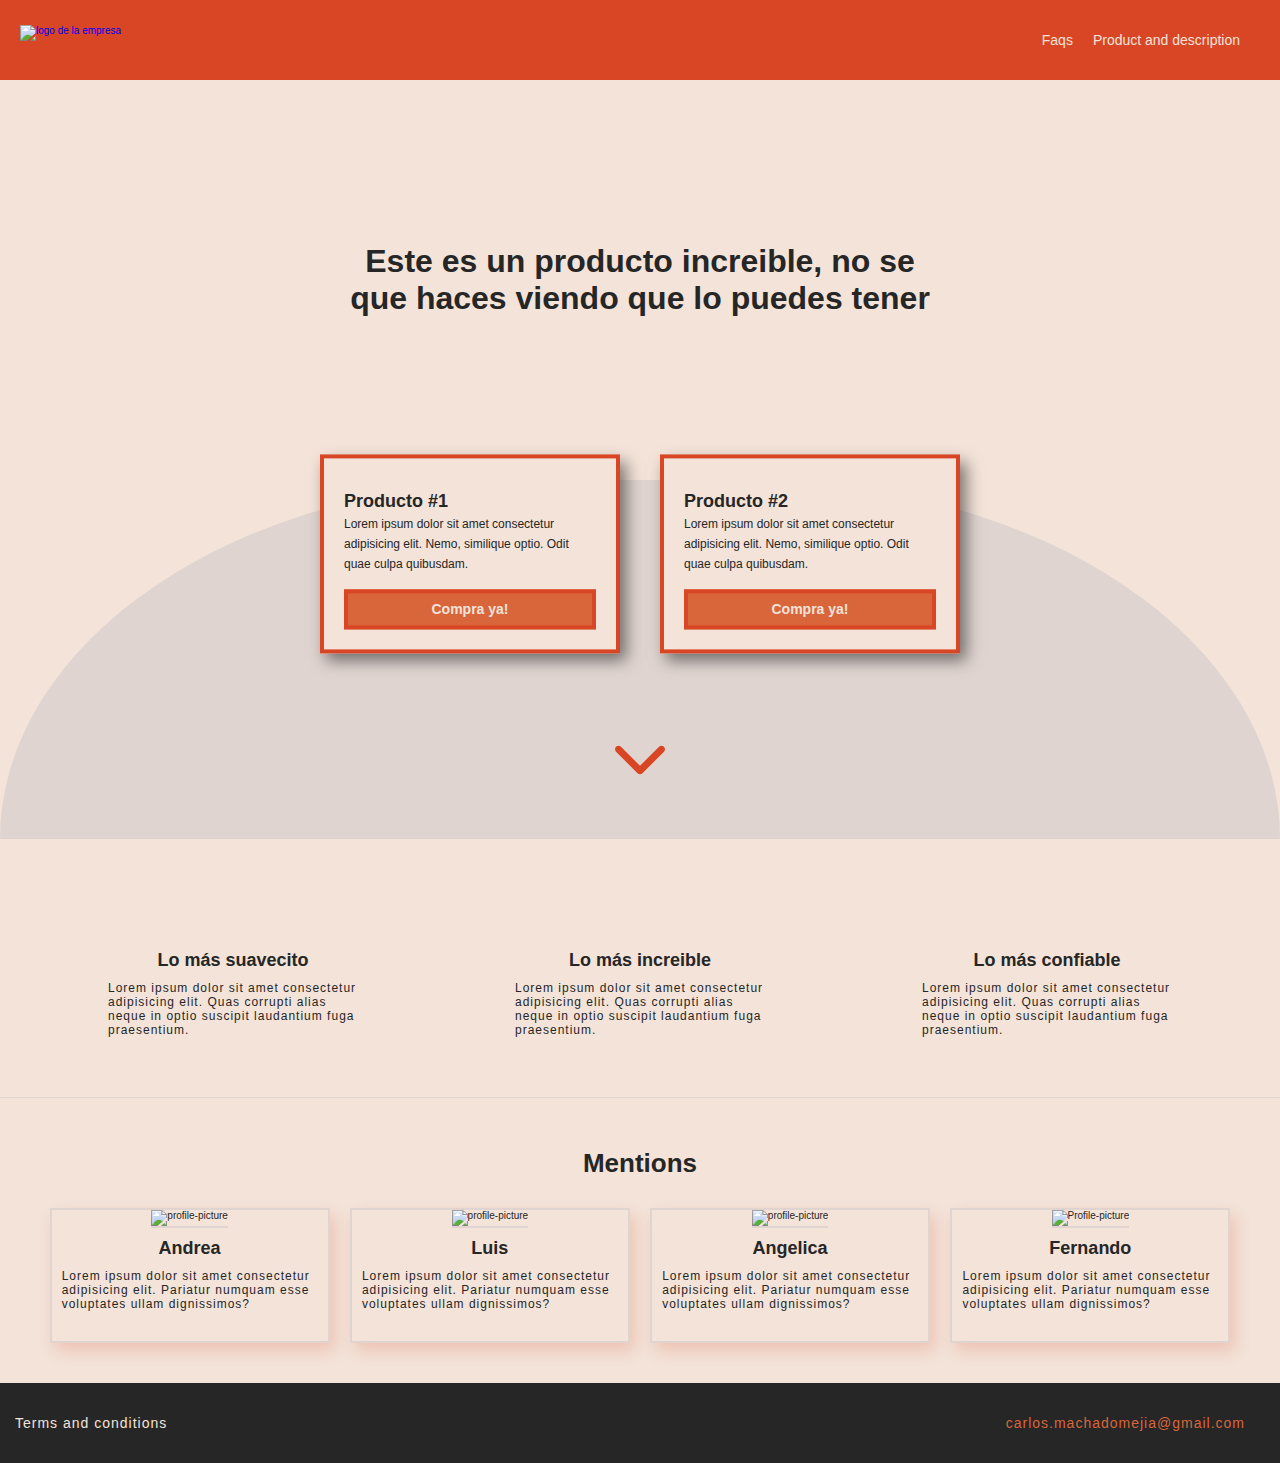
==== index.html @ 88b6fc89 "First comit and initial structure" ====
<!DOCTYPE html>
<html lang="es">
    <head>
        <meta charset="UTF-8">
        <meta http-equiv="X-UA-Compatible" content="IE=edge" />
        <meta name="viewport" content="width=device-width, initial-scale=1.0" />

        <link rel="stylesheet" href="./style/home-main.css" />
        <link rel="stylesheet" href="/style/general-grid.css">
        <link rel="stylesheet" href="/style/general-layout.css" />
        <title>Brand-Home</title>
    </head>
    <body>
        <!-- Aquí empieza el header -->
        <header class="header">
            <nav class="navbar-container">
                <figure class="navbar-container__logo-container">
                    <a href="/index.html" class="logo-link"><img src="https://static.platzi.com/media/tmp/class-files/git/Desarrollo_web/Desarrollo_web-c9/images/logo.png" alt="logo de la empresa" /></a>
                </figure>

                <section class="navbar-container__menu-container">
                    <a href="#" class="icon-container"><span></span></a>
                    <input type="checkbox">
                                        
                    <ul class="links-container">
                        <li><a href="#">Faqs</a></li>
                        <li><a href="/product.html" target="_blank">Product and description</a></li>
                    </ul>
                </section>
            </nav>
        </header>
        <!-- Aquí acaba el header -->


        <!-- Aquí empieza el main -->
        <main class="home-main">
            <section class="title-section">
                <h1 class="title">Este es un producto increible, no se que haces viendo que lo puedes tener</h1>
            </section>

            <section class="cards-section">

                <div class="products-container">
                    <article class="product">
                        <figure class="image-container">
                            <img src="https://static.platzi.com/media/tmp/class-files/git/Desarrollo_web/Desarrollo_web-c11/images/box2.png" alt="">
                        </figure>
                        <div>
                            <h2>Producto #1</h2>
                            <p>Lorem ipsum dolor sit amet consectetur adipisicing elit. Nemo, similique optio. Odit quae culpa quibusdam.</p>
                            <a href="/formulario.html"><button>Compra ya!</button></a>
                        </div>
                    </article>
    
                    <article class="product">
                        <figure class="image-container">
                            <img src="https://static.platzi.com/media/tmp/class-files/git/Desarrollo_web/Desarrollo_web-c11/images/box1.png" alt="">
                        </figure>
                        <div>
                            <h2>Producto #2</h2>
                            <p>Lorem ipsum dolor sit amet consectetur adipisicing elit. Nemo, similique optio. Odit quae culpa quibusdam.</p>
                            <a href="/formulario.html"><button>Compra ya!</button></a>
                        </div>
                    </article>                    
                </div>  
                
                <a href="#benefits" class="arrow-down"><span></span></a>
            </section>

            <section class="benefits-section" id="benefits">
                <div class="benefits-container">
                    <article class="benefits-container__benefit">
                        <figure class="benefits-container__benefit--image">
                            <img src="https://image.flaticon.com/icons/png/512/3629/3629088.png" alt="">
                        </figure>
                        <div class="benefits-container__benefit--description">
                            <h1>Lo m&aacute;s suavecito</h1>
                            <p>Lorem ipsum dolor sit amet consectetur adipisicing elit. Quas corrupti alias neque in optio suscipit laudantium fuga praesentium.</p>
                        </div>
                    </article>

                    <article class="benefits-container__benefit">
                        <figure class="benefits-container__benefit--image">
                            <img src="https://image.flaticon.com/icons/png/512/3770/3770584.png" alt="">
                        </figure>
                        <div class="benefits-container__benefit--description">
                            <h1>Lo m&aacute;s increible</h1>
                            <p>Lorem ipsum dolor sit amet consectetur adipisicing elit. Quas corrupti alias neque in optio suscipit laudantium fuga praesentium.</p>
                        </div>
                    </article>
        
                    <article class="benefits-container__benefit">
                        <figure class="benefits-container__benefit--image">
                            <img src="https://image.flaticon.com/icons/png/512/4379/4379613.png" alt="">
                        </figure>
                        <div class="benefits-container__benefit--description">
                            <h1>Lo m&aacute;s confiable</h1>
                            <p>Lorem ipsum dolor sit amet consectetur adipisicing elit. Quas corrupti alias neque in optio suscipit laudantium fuga praesentium.</p>
                        </div>
                    </article>
                </div>
            </section>
            
            <section class="mentions-section">
                <div class="title-container">
                    <h2>
                        Mentions
                    </h2>
                </div>
                <div class="mentions-container">
                    <article class="mentions-container__mention">
                        <figure class="mentions-container__mention--image">
                            <img src="https://cdn.pixabay.com/photo/2019/03/09/20/30/international-womens-day-4044939_960_720.jpg" alt="profile-picture">
                        </figure>
                        <div class="mentions-container__mention--testimonial">
                            <h2>Andrea</h2>
                            <p>Lorem ipsum dolor sit amet consectetur adipisicing elit. Pariatur numquam esse voluptates ullam dignissimos?</p>
                        </div>
                    </article>

                    <article class="mentions-container__mention">
                        <figure class="mentions-container__mention--image">
                            <img src="https://images.pexels.com/photos/2406949/pexels-photo-2406949.jpeg?auto=compress&cs=tinysrgb&dpr=2&h=750&w=1260" alt="profile-picture">
                        </figure>
                        <div class="mentions-container__mention--testimonial">
                            <h2>Luis</h2>
                            <p>Lorem ipsum dolor sit amet consectetur adipisicing elit. Pariatur numquam esse voluptates ullam dignissimos?</p>
                        </div>
                    </article>

                    <article class="mentions-container__mention">
                        <figure class="mentions-container__mention--image">
                            <img src="https://images.pexels.com/photos/1310522/pexels-photo-1310522.jpeg?auto=compress&cs=tinysrgb&dpr=2&h=750&w=1260" alt="profile-picture">
                        </figure>
                        <div class="mentions-container__mention--testimonial">
                            <h2>Angelica</h2>
                            <p>Lorem ipsum dolor sit amet consectetur adipisicing elit. Pariatur numquam esse voluptates ullam dignissimos?</p>
                        </div>
                    </article>

                    <article class="mentions-container__mention">
                        <figure class="mentions-container__mention--image">
                            <img src="https://images.pexels.com/photos/2078265/pexels-photo-2078265.jpeg?auto=compress&cs=tinysrgb&dpr=2&h=750&w=1260" alt="Profile-picture">
                        </figure>
                        <div class="mentions-container__mention--testimonial">
                            <h2>Fernando</h2>
                            <p>Lorem ipsum dolor sit amet consectetur adipisicing elit. Pariatur numquam esse voluptates ullam dignissimos?</p>
                        </div>
                    </article>
                </div>
            </section>
        </main>

        <footer class="footer">
            <ul class="links-container">
                <li class="links-container__link"><a href="#">Terms and conditions</a></li>
                <li class="links-container__link"><a href="mailto:carlos.machadomejia@gmail.com">carlos.machadomejia@gmail.com</a></li>
            </ul>
        </footer>
                
        <script src="./scripts/index.js"></script>
    </body>
</html>
---- style/home-main.css ----
/* Aquí empieza el main */
.home-main
{
    grid-area: main;
    text-align: center;
    background-color: var(--white-orange);

    display: grid;
    grid-template-columns: 1fr;
    grid-template-rows: auto 1fr auto auto;
}

    /* Aquí empieza la sección de el título */
.home-main .title-section
{
    width: 100%;
    min-height: 400px;
    display: flex;
    justify-content: center;
    align-items: center;
    padding: var(--high-padding) 1rem;
}

.home-main .title-section .title
{
    max-width: 600px;
    font-size: var(--big-font-size);
    color: var(--black-orange);
}

    /* Aquí empieza la sección de productos */
.home-main .cards-section
{
    width: 100%;
    height: fit-content;
    padding: 7rem var(--high-padding) 5rem var(--high-padding);
    background-color: var(--gray-orange);    

    position: relative;
}

.cards-section .products-container
{
    width: 100%;
    height: 100%;

    display: flex;
    justify-content: center;
    align-items: center;
    flex-wrap: wrap;
}

.cards-section .products-container .product
{
    width: 100%;
    max-width: 300px;
    height: fit-content;
    padding: var(--high-padding);
    background-color: var(--white-orange);
    box-shadow: 6px 8px 15px rgba(0, 0, 0, 0.5);
    border: solid 4px var(--main-orange);
    
    margin: 0 2rem 4rem 2rem;
}

.cards-section .products-container .product:hover
{
    transform: scale(1.1) translateY(-3%);
    transition: transform 0.5s ease-in-out;
}

.products-container .product .image-container img
{
    width: 100%;
    max-width: 150px;
}

.products-container .product div
{
    text-align: start;
}

.products-container .product div > h2
{
    font-size: var(--tall-font-size);
    line-height: 25px;
    color: var(--black-orange);
}

.products-container .product div > p
{
    font-size: var(--short-font-size);
    line-height: 20px;
    color: var(--black-orange);
}

.products-container .product div > a
{
    width: 100%;
    display: block;
    margin: var(--mid-margin) 0 0 0;
}

.products-container .product div > a > button
{
    width: 100%;
    height: 40px;
    border: solid 4px var(--main-orange);
    background-color: var(--medium-orange);
    color: var(--white-orange);
    font-size: 1.4rem;
    font-weight: bold;
    cursor: pointer;
}

.products-container .product div > a > button:hover
{
    background-color: var(--main-orange);
}

.cards-section .arrow-down
{
    display: inline-block;
    width: 50px;
    height: 50px;
    position: absolute;
    bottom: 15%;
    left: calc(50% - 25px);

    visibility: hidden;
}

.cards-section .arrow-down span
{  
    background-image: url('/assets/icons/svg/arrow-down.svg');
    background-position: center;
    background-size: cover;
    background-repeat: no-repeat;

    display: inline-block;
    width: 100%;
    height: inherit;
}



    /* Aquí empieza la sección de beneficios */
.home-main .benefits-section
{
    width: 100%;
    padding: 2rem 0;
    border-bottom: solid 1px var(--gray-orange);
}

.home-main .benefits-section .benefits-container 
{
    width: 100%;
    /* max-width: 1200px; */
    margin: 0 auto;
    
    padding: 4rem 0;
    
    display: grid;
    grid-template-columns: repeat(auto-fit, minmax(320px, 1fr));
    place-items: center;
    gap: 2rem;
}

.home-main .benefits-section .benefits-container__benefit
{
    width: 80%;
    max-width: 250px;
}

.benefits-container__benefit--image
{
    padding: 2rem 0;
}

.benefits-container__benefit--image img
{
    width: 100%;
    max-width: 180px;
}

.benefits-container__benefit--description h1
{
    font-size: var(--tall-font-size);
    margin-bottom: 1rem;
}

.benefits-container__benefit--description p
{
    font-size: var(--short-font-size);
    letter-spacing: 1px;
    font-weight: 500;
    text-align: start;
}

    /* Aquí empieza la sección de testimonios */
.home-main .mentions-section
{
    width: 100%;
    height: fit-content;
    padding: 4rem 0;
}

.mentions-section .title-container
{
    width: 100%;
    height: 50px;
    text-align: center;
    margin: 1rem 0;
}

.mentions-section .title-container h2
{
    font-size: var(--big-font-size)
}

.mentions-section .mentions-container
{
    width: 100%;
    /* max-width: 1300px; */
    height: fit-content;
    margin: 0 auto;

    display: grid;
    grid-template-columns: repeat(auto-fit, minmax(300px, 1fr));
    grid-auto-rows: 1fr;
    place-items: center;
    grid-gap: 2.5rem 0;
}

.mentions-container__mention
{
    width: 100%;
    max-width: 280px;
    height: fit-content;
    border: solid 2px var(--gray-orange);
    box-shadow: 5px 8px 15px rgba(217, 70, 37,0.2);
}

.mentions-container__mention--image
{
    width: 100%;
}

.mentions-container__mention--image img
{
    width: 100%;
    
    border-bottom: solid 2px var(--gray-orange);
}

.mentions-container__mention--testimonial
{
    width: 100%;
    height: fit-content;
    padding: 1rem 1rem 2rem 1rem;
    padding-bottom: 3rem; 
}

.mentions-container__mention--testimonial h2
{
    font-size: var(--tall-font-size);
    margin-bottom: 1rem;
    color: var(--black-orange);
}

.mentions-container__mention--testimonial p
{
    font-size: var(--short-font-size);
    letter-spacing: 1px;
    font-weight: 500;
    text-align: start;
}
/* Aquí termina el MAIN */

/* Here start the media queries */
@media (min-width: 601px) 
{
    .home-main .title-section .title
    {
        font-size: var(--huge-font-size) !important;
    }  

    .cards-section
    {
        transition: border-radius 0.5s linear;
    }
    
    .cards-section .products-container
    {
        transition: transform 0.5s linear;
    }

    .home-main .cards-section
    {
        height: fit-content;
    }
}

@media (min-width: 719px)
{
    .cards-section
    {
        border-radius: 50%/120% 120% 0 0;
        transition: border-radius 0.5s linear;
    }    
}

@media (min-width: 760px)
{
    .cards-section .products-container
    {
        transform: translateY(-40%);
        transition: transform 0.5s linear;
    }
}

@media (min-width: 770px)
{
    .cards-section .products-container
    {
        transform: translateY(-40%);
        transition: transform 0.5s linear;
    }

    .cards-section .arrow-down
    {
        visibility: visible !important;

        animation: ease-out down-arrow-animation 1s infinite;
    }

    @keyframes down-arrow-animation
    {
        0% { transform:scale(1.4); }
        100% { transform:scale(1); }
    }
}

@media (min-width: 1201px)
{
    .home-main .benefits-section .benefits-container,
    .mentions-section .mentions-container
    {
        max-width: 1201px !important;
    }
}
---- style/general-grid.css ----
:root
{
    /* Width grid */
    --column-size: 8.333333333333333%;
}

.grid-main
{
    width: 100%;
    height: inherit;
}

/* Here starts the grid system */
.grid-main .grid-section
{
    width: 100%;
    height: fit-content;
}

.grid-section .grid-container
{
    width: 100%;
    max-width: 980px;
    height: 500px;
    margin: auto;
    display: flex;
    justify-content: center;
    align-items: stretch;
    flex-direction: column;

    color: var(--black-orange);
    font-size: 1.4rem;
    text-align: center;
}

.grid-container .column
{
    padding: 1%;
    border-right: none;
    height: inherit;
    
    border: solid 2px var(--black-orange);
    border-bottom: none;
}

.grid-section .grid-container:nth-last-child(1)
{
    border-bottom: solid 2px var(--black-orange);        
}

.grid-container .column.column1
{
    width: calc(var(--column-size) * 1);    
}

.grid-container .column.column2
{
    width: calc(var(--column-size) * 2);
}

.grid-container .column.column3
{
    width: calc(var(--column-size) * 3);
}

.grid-container .column.column4
{
    width: calc(var(--column-size) * 4);
}

.grid-container .column.column5
{
    width: calc(var(--column-size) * 5);
}

.grid-container .column.column6
{
    width: calc(var(--column-size) * 6);
}

.grid-container .column.column7
{
    width: calc(var(--column-size) * 7);
}

.grid-container .column.column8
{
    width: calc(var(--column-size) * 8);
}

.grid-container .column.column9
{
    width: calc(var(--column-size) * 9);
}

.grid-container .column.column10
{
    width: calc(var(--column-size) * 10);
}

.grid-container .column.column11
{
    width: calc(var(--column-size) * 11);
}

.grid-container .column.column12
{
    width: calc(var(--column-size) * 12);
}
/* Here finishes the grid system section */

/* Aquí empiezan los media queries */
@media (min-width: 600px)
{
    .grid-section .grid-container
    {
        flex-direction: row;
    }

    .grid-container .column
    {
        border-right: none;
        border-bottom: solid 2px var(--black-orange);
    }

    .grid-section .grid-container:nth-last-child(1)
    {
        border-right: solid 2px var(--black-orange);        
    }
}
---- style/general-layout.css ----
:root 
{
    /*Colores*/
    --main-orange: #D94625;
    --medium-orange: #D9653B;
    --clear-orange: #BF9C8F;
    --white-orange: #f3e3d9;
    --black-orange: #262626;
    --gray-orange: #dfd4d0;
    

    /*Inner space "padding"*/
    --high-padding: 2rem;
    --mid-padding: 1.5rem;
    --low-padding: 1rem;

    /*Outer space*/
    --high-margin: 2rem;
    --mid-margin: 1.5rem;
    --low-margin: 1rem;

    /*Font size*/
    --huge-font-size: 3.2rem;
    --big-font-size: 2.6rem;
    --tall-font-size: 1.8rem;
    --mid-font-size: 1.4rem;
    --short-font-size: 1.2rem;
}

* 
{
    box-sizing: border-box;
    margin: 0;
    padding: 0;
}

/* Aquí empieza el scrollbar */

    /* width */
::-webkit-scrollbar {
    width: 5px;
    position: absolute;
    top: 0;
    right: 0;
  }
  
    /* Track */
  ::-webkit-scrollbar-track {
    box-shadow: inset 0 0 5px grey; 
    border-radius: 10px;
  }
   
    /* Handle */
  ::-webkit-scrollbar-thumb {
    background: rgba(217, 70, 37,0.2); 
    border-radius: 10px;
  }
  
    /* Handle on hover */
  ::-webkit-scrollbar-thumb:hover {
    background: var(--main-orange); 
  }

html
{
    height: 100%;
    font-size: 62.5%;
    color: var(--black-orange);
    font-family: -apple-system, BlinkMacSystemFont, 'Segoe UI', Roboto, Oxygen, Ubuntu, Cantarell, 'Open Sans', 'Helvetica Neue', sans-serif;
    scroll-behavior: smooth;
}

body
{
    width: 100vw;
    height: 100%;
    overflow-x: hidden;
    background-color: var(--white-orange);

    display: grid;
    grid-template-columns: 1fr;
    grid-template-rows: auto 1fr auto;
    grid-template-areas: 
    "header"
    "main"
    "footer";
}

ul > li
{
    list-style: none;
}

a
{
    text-decoration: none;
}

/* Aquí empieza el header */
.header 
{
    
    /* grid-column: 1 / -1;
    grid-row: 1 / 2; */

    grid-area: header;
    padding: var(--mid-padding) var(--high-padding);
    background-color: var(--main-orange);

    animation: fadeDown 0.8s both ease-out;
}

@keyframes fadeDown {
    0%
    {
        transform: translate3d(0, -100%, 0);
    }

    100% 
    {
        transform: translate3d(0, 0, 0);
    }
    
}

.header .navbar-container
{
    width: 100%;
    height: 100%;
    
    display: grid;
    grid-template-columns: auto 1fr;
    grid-template-rows: 1fr;
}

.navbar-container__logo-container
{
    width: fit-content;
}

.navbar-container__logo-container a
{
    display: block;
    width: 100%;
    height: 100%;
}

.navbar-container__logo-container a > img
{
    width: 100%;
    max-width: 150px;
    margin: 1rem 0;
}

.navbar-container__menu-container
{
    width: 100%;
    height: 100%;
    position: relative;
    text-align: end;
    display: flex;
    align-items: center;
}

.navbar-container__menu-container .icon-container
{
    display: block;
    width: 50px;
    height: 50px;
    padding: 0.6rem;
    margin-left: auto;
    border-radius: 16px;
    background-color: var(--medium-orange);
}

.navbar-container__menu-container .icon-container span
{
    display: block;
    width: 100%;
    height: 100%;
    margin-left: auto;

    background-image: url('/assets/icons/svg/menu.svg');
    background-position: center;
    background-size: cover;
    background-repeat: no-repeat;
}

.navbar-container__menu-container input
{
    display: block;
    width: 50px;
    height: 50px;
    position: absolute;   
    opacity: 0;
    cursor: pointer;
    top: 0;
    right: 0;
}
.navbar-container__menu-container input:checked ~ .links-container
{
    transform: translateX(-100%);
    transition: transform 0.8s linear;
}

.navbar-container__menu-container input:hover ~ .links-container
{
    transform: translateX(-100%);
    transition: transform 0.8s linear;
    transition-delay: .5s;
}

.navbar-container__menu-container .links-container
{
    position: absolute;
    bottom: calc(0% - 200%);
    right: calc(0% - 110%);
    
    width: 100%;
    height: 200%; 
    padding: 2rem;
    background-color: var(--main-orange);

    transition: transform 0.7s linear;
    transition-delay: 1s;
    /* transform: translateX(-325px); */
}

.navbar-container__menu-container .links-container li
{
    border-bottom: solid 1px var(--white-orange);    
}

.navbar-container__menu-container .links-container li:nth-child(1)
{
    margin-bottom: 1rem;
}

.navbar-container__menu-container .links-container li > a
{
    font-size: var(--mid-font-size);
    line-height: 25px;
    font-weight: 500;
    color: var(--white-orange);
}

.navbar-container__menu-container .links-container li > a:hover
{
    text-decoration: underline;
}

   
/* Aquí termina el header */

/* Aquí empieza el footer */
.footer
{
    width: 100%;
    height: 80px;
    padding: 2rem 0;
    background-color: var(--black-orange);
    margin-top: auto;
}

.footer .links-container
{
    width: 100%;
    height: 100%;
    display: flex;
    justify-content: space-between;
    align-items: center;
    flex-wrap: wrap;
}

.footer .links-container__link
{
    margin: 0 1.5rem
}

.footer .links-container__link a
{
    color: var(--white-orange);
    font-size: var(--mid-font-size);
    letter-spacing: 1px;
}

.footer .links-container__link a:hover
{
    text-decoration: underline;
}

.footer .links-container__link:nth-child(2) a
{
    color: var(--medium-orange);
}
/* Aquí termina el footer */

 /* Media quieries header */
@media (min-width: 451px) 
{     
    .navbar-container__menu-container .icon-container
    {
        visibility: hidden;
    }

    .navbar-container__menu-container input 
    {
        visibility: hidden;
    }
 
    .navbar-container__menu-container .links-container
    {
        position: static;
        height: inherit;
        background: none;
        display: flex;
        align-items: center;
        justify-content: flex-end;
        padding: 0;
    }

    .navbar-container__menu-container .links-container li
    {
        border-bottom: none;
    }
 
    .navbar-container__menu-container .links-container li:nth-child(1)
    {
        margin-bottom: 0;
    }
 
    .navbar-container__menu-container .links-container li:nth-child(2)
    {
        margin: 0 0 0 2rem;
    }
 
}

@media (min-width: 600px) {
    .footer .links-container__link:nth-child(2) a,
    .navbar-container__menu-container .links-container
    {
        margin-right: +2rem;
    }
}
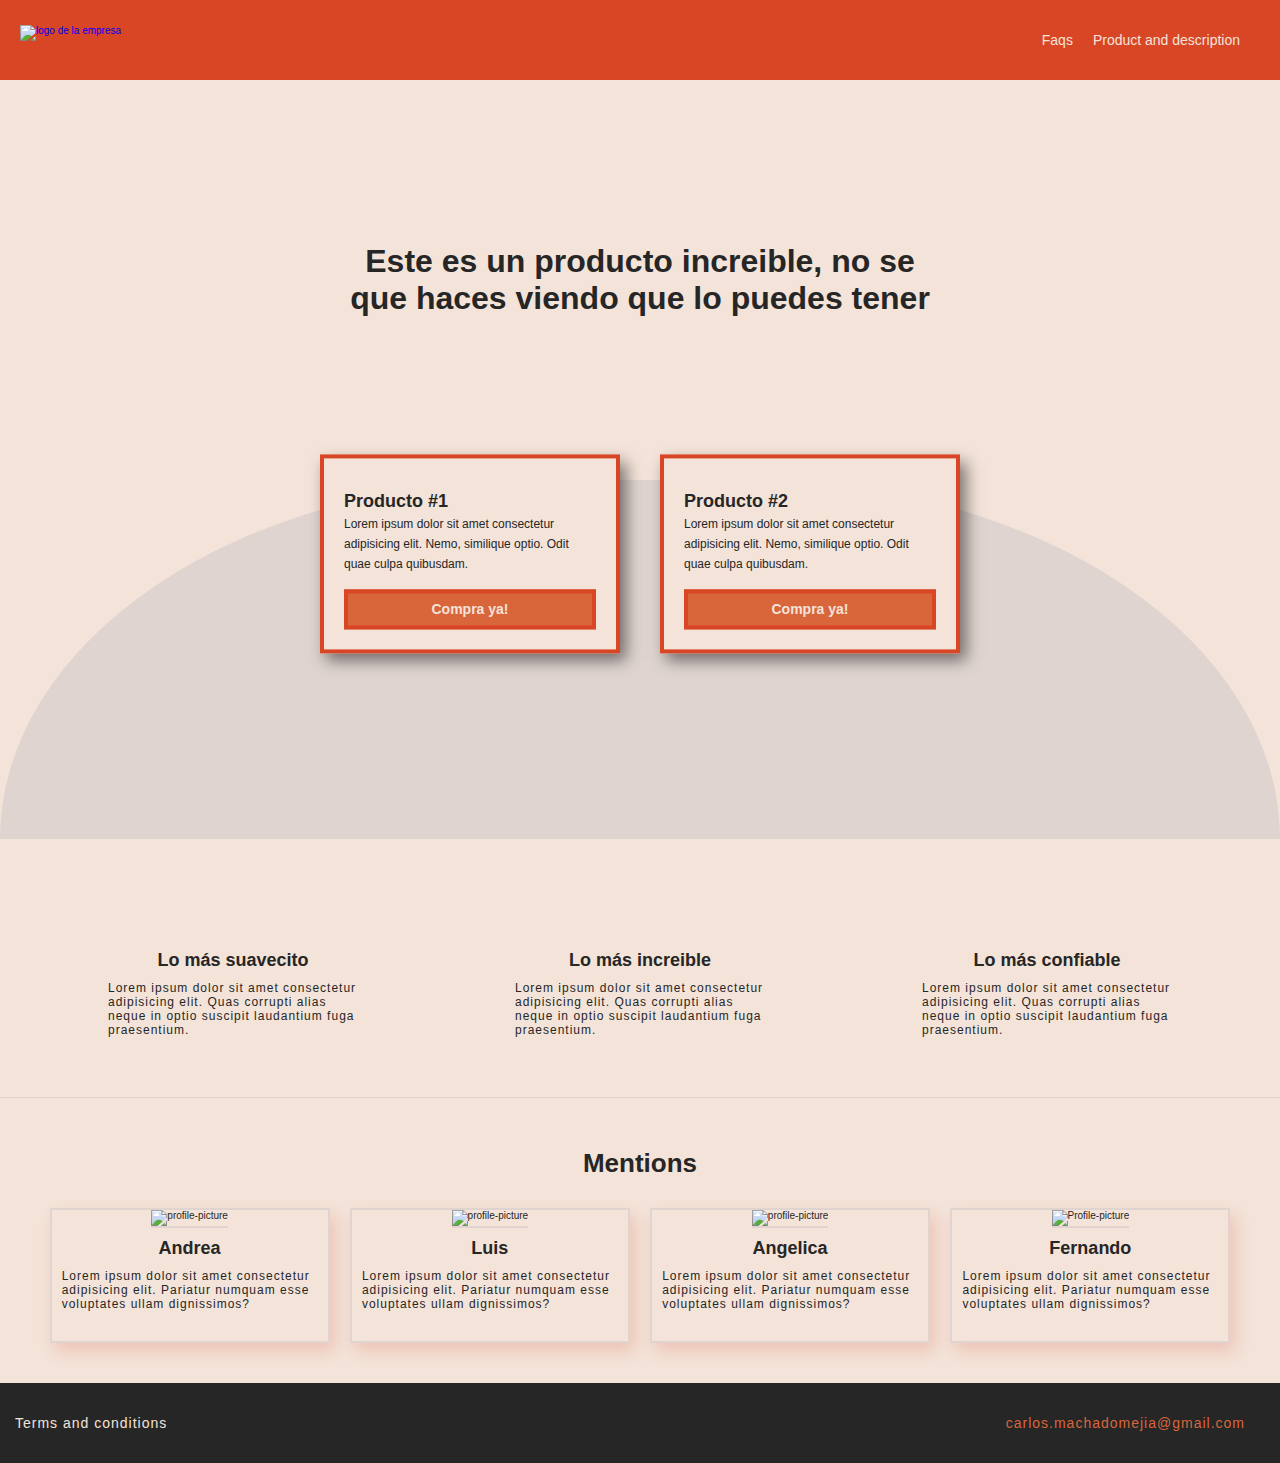
==== commit 3b5c1b90: "arrow delete" ====
--- a/index.html
+++ b/index.html
@@ -6,8 +6,8 @@
         <meta name="viewport" content="width=device-width, initial-scale=1.0" />
 
         <link rel="stylesheet" href="./style/home-main.css" />
-        <link rel="stylesheet" href="/style/general-grid.css">
-        <link rel="stylesheet" href="/style/general-layout.css" />
+        <link rel="stylesheet" href="./style/general-grid.css" />
+        <link rel="stylesheet" href="./style/general-layout.css" />
         <title>Brand-Home</title>
     </head>
     <body>
@@ -62,9 +62,7 @@
                             <a href="/formulario.html"><button>Compra ya!</button></a>
                         </div>
                     </article>                    
-                </div>  
-                
-                <a href="#benefits" class="arrow-down"><span></span></a>
+                </div>
             </section>
 
             <section class="benefits-section" id="benefits">
--- a/style/home-main.css
+++ b/style/home-main.css
@@ -32,7 +32,6 @@
 .home-main .cards-section
 {
     width: 100%;
-    height: fit-content;
     padding: 7rem var(--high-padding) 5rem var(--high-padding);
     background-color: var(--gray-orange);    
 
@@ -118,32 +117,6 @@
     background-color: var(--main-orange);
 }
 
-.cards-section .arrow-down
-{
-    display: inline-block;
-    width: 50px;
-    height: 50px;
-    position: absolute;
-    bottom: 15%;
-    left: calc(50% - 25px);
-
-    visibility: hidden;
-}
-
-.cards-section .arrow-down span
-{  
-    background-image: url('/assets/icons/svg/arrow-down.svg');
-    background-position: center;
-    background-size: cover;
-    background-repeat: no-repeat;
-
-    display: inline-block;
-    width: 100%;
-    height: inherit;
-}
-
-
-
     /* Aquí empieza la sección de beneficios */
 .home-main .benefits-section
 {
@@ -221,7 +194,6 @@
 .mentions-section .mentions-container
 {
     width: 100%;
-    /* max-width: 1300px; */
     height: fit-content;
     margin: 0 auto;
 
@@ -326,19 +298,6 @@
         transform: translateY(-40%);
         transition: transform 0.5s linear;
     }
-
-    .cards-section .arrow-down
-    {
-        visibility: visible !important;
-
-        animation: ease-out down-arrow-animation 1s infinite;
-    }
-
-    @keyframes down-arrow-animation
-    {
-        0% { transform:scale(1.4); }
-        100% { transform:scale(1); }
-    }
 }
 
 @media (min-width: 1201px)
--- a/style/general-layout.css
+++ b/style/general-layout.css
@@ -76,6 +76,7 @@
     height: 100%;
     overflow-x: hidden;
     background-color: var(--white-orange);
+    overflow-x: hidden;
 
     display: grid;
     grid-template-columns: 1fr;
